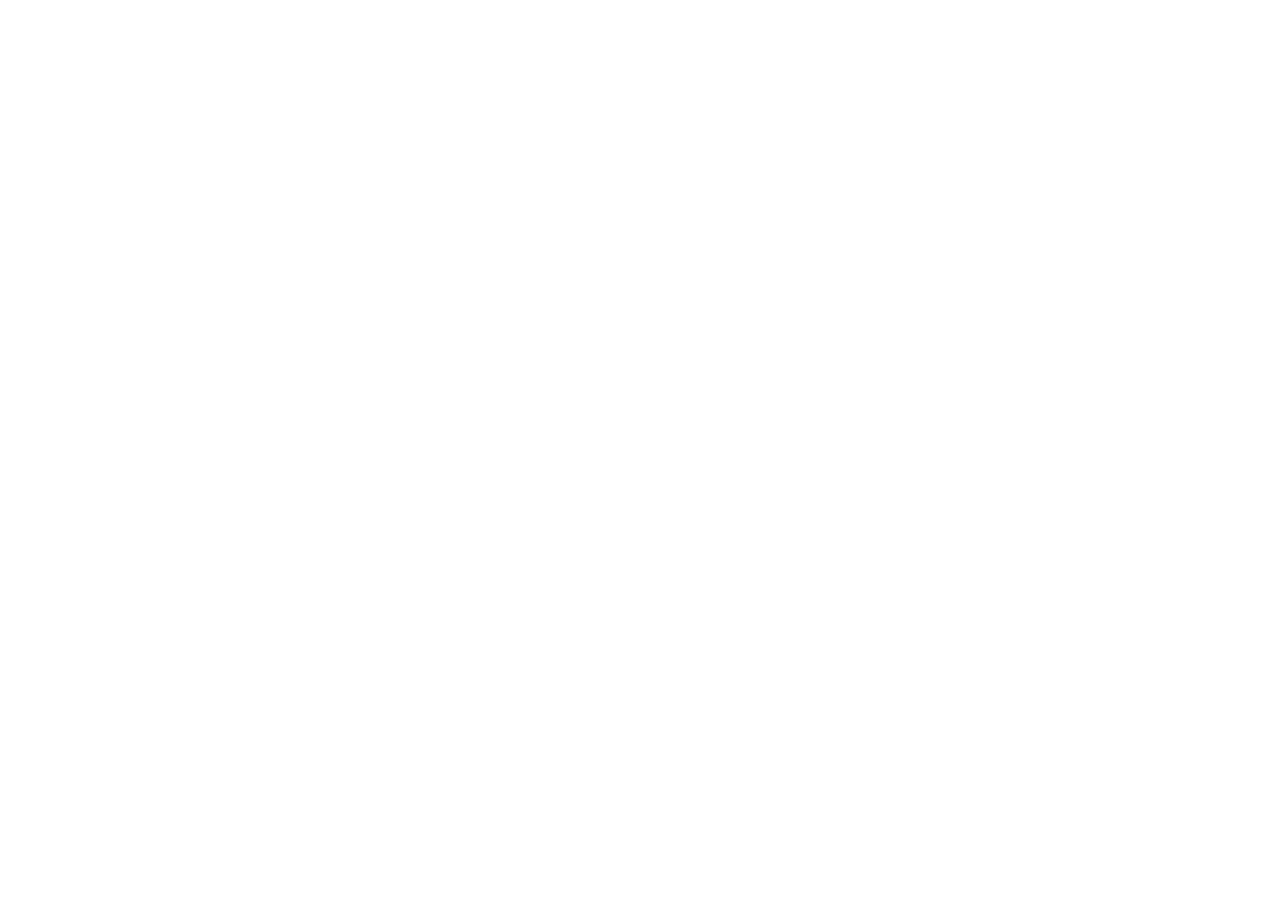
==== index.html @ 931227c5 "first commit" ====
<!DOCTYPE html>
<html lang="en">
<head>
    <meta charset="UTF-8">
    <meta http-equiv="X-UA-Compatible" content="IE=edge">
    <meta name="viewport" content="width=device-width, initial-scale=1.0">
    <title>This is my first Web-site</title>
</head>
<body>
    
</body>
</html>
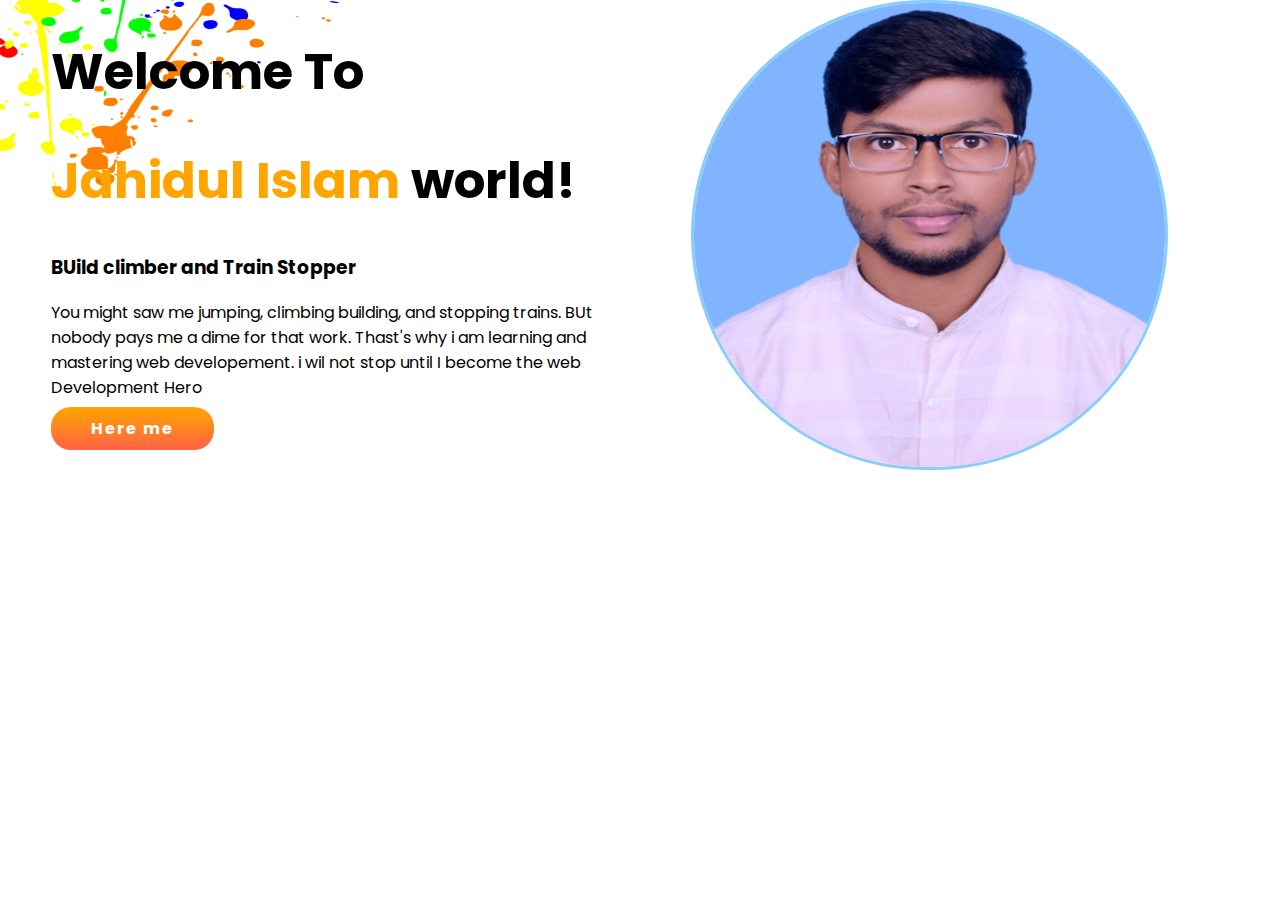
==== commit f1a851e6: "add section" ====
--- a/index.html
+++ b/index.html
@@ -1,12 +1,35 @@
 <!DOCTYPE html>
 <html lang="en">
+
 <head>
     <meta charset="UTF-8">
     <meta http-equiv="X-UA-Compatible" content="IE=edge">
     <meta name="viewport" content="width=device-width, initial-scale=1.0">
     <title>This is my first Web-site</title>
+    <link rel="preconnect" href="https://fonts.googleapis.com">
+    <link rel="preconnect" href="https://fonts.gstatic.com" crossorigin>
+    <link href="https://fonts.googleapis.com/css2?family=Poppins&display=swap" rel="stylesheet">
+    <link rel="stylesheet" href="style.css">
 </head>
+
 <body>
-    
+    <section class="top-banner">
+        <div class="half-width">
+            <h1>Welcome To</h1>
+            <h1><span class="orange">Jahidul Islam</span> world!</h1>
+            <h3>BUild climber and Train Stopper</h3>
+            <p>You might saw me jumping, climbing building, and stopping trains. BUt nobody pays me a dime for that
+                work.
+                Thast's why i am learning and mastering web developement. i wil not stop until I become the web
+                Development
+                Hero</p>
+            <a class="link-button" target="_blank" href="https://www.linkedin.com/in/jahidul-chowdhury-76b8b1216/">Here
+                me</a>
+        </div>
+        <div class="half-width">
+            <img src="image/img2.jpg" alt="This is Jahidul islam">
+        </div>
+    </section>
 </body>
+
 </html>--- a/style.css
+++ b/style.css
@@ -0,0 +1,37 @@
+body{
+    margin: 0;
+    font-family: 'Poppins', sans-serif;
+}
+section{
+    display: flex;
+}
+.half-width{
+    width: 50%;
+    padding-left: 4%;
+}
+.half-width img{
+    width: 80%;
+    height: 80%;   /*exra use*/
+    border: 3px solid lightskyblue;
+    border-radius: 300px;  
+}
+
+h1{
+    font-size: 50px;
+}
+.orange{
+    color:orange;
+}
+.link-button{
+     text-decoration: none;
+     background-image: linear-gradient(orange, tomato);
+     padding: 10px 40px;
+     color: white;
+     letter-spacing: 2px;
+     font-weight: 700;
+     border-radius: 20px;
+}
+.top-banner{
+   background-image: url(image/circle8.png);
+    background-repeat: no-repeat;
+}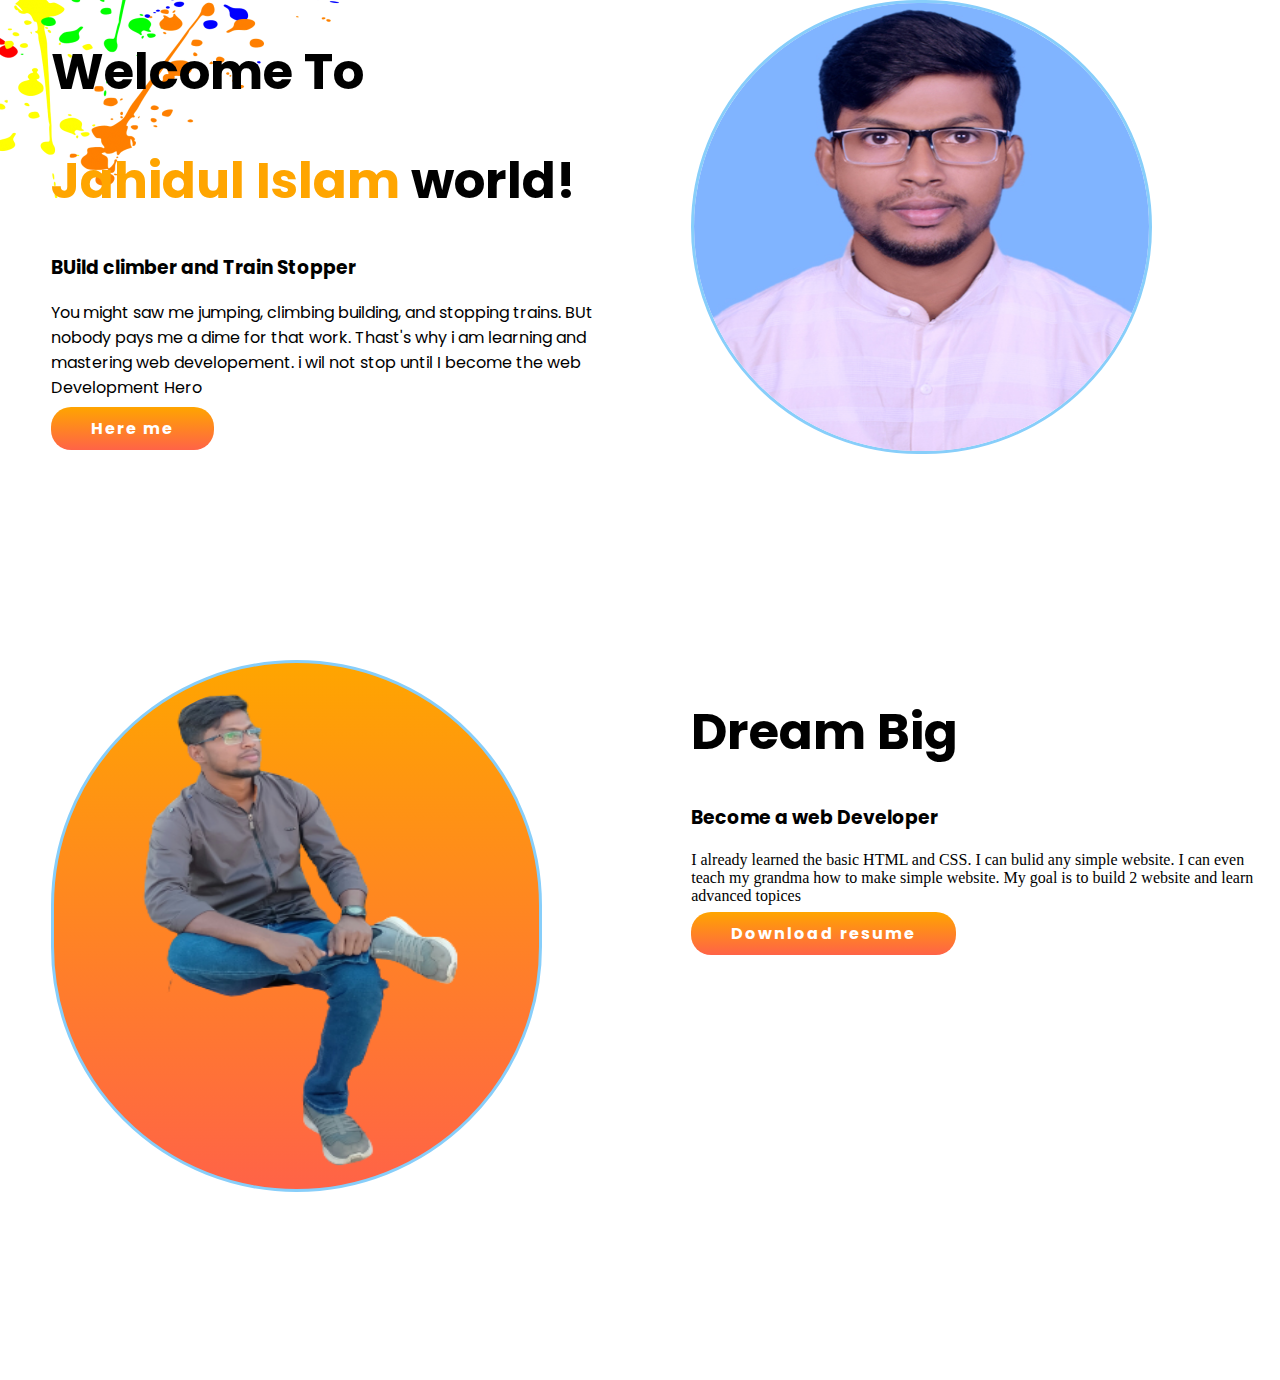
==== commit 272cbf42: "add section" ====
--- a/index.html
+++ b/index.html
@@ -30,6 +30,22 @@
             <img src="image/img2.jpg" alt="This is Jahidul islam">
         </div>
     </section>
+    <section class="dream-big">
+        <div class="half-width">
+            <img id="second" src="image/remove0.png" alt="background nai">
+        </div>
+        <div class="half-width">
+            <h1>Dream Big</h1>
+            <h3>Become a web Developer</h3>
+            <p class="font-second">I already learned the basic HTML and CSS. I can bulid any simple website. I can even
+                teach my grandma how
+                to make simple website. My goal is to build 2 website and learn advanced topices</p>
+            <a class="link-button" target="_blank"
+                href="https://www.linkedin.com/in/jahidul-chowdhury-76b8b1216/">Download resume</a>
+        </div>
+
+
+    </section>
 </body>
 
 </html>--- a/style.css
+++ b/style.css
@@ -4,10 +4,12 @@
 }
 section{
     display: flex;
+    margin-bottom: 100px;
 }
 .half-width{
     width: 50%;
     padding-left: 4%;
+    padding-right: 20px;
 }
 .half-width img{
     width: 80%;
@@ -34,4 +36,20 @@
 .top-banner{
    background-image: url(image/circle8.png);
     background-repeat: no-repeat;
+
+}
+
+#second{
+    padding: 15px;
+    background-image: linear-gradient(orange, tomato);
+}
+
+.font-second{
+    font-family: 'Festive', cursive;
+}
+.dream-big{
+    background-image: url(image/circle6.png);
+    background-repeat: no-repeat;
+    background-position: right;
+    background-attachment: fixed;
 }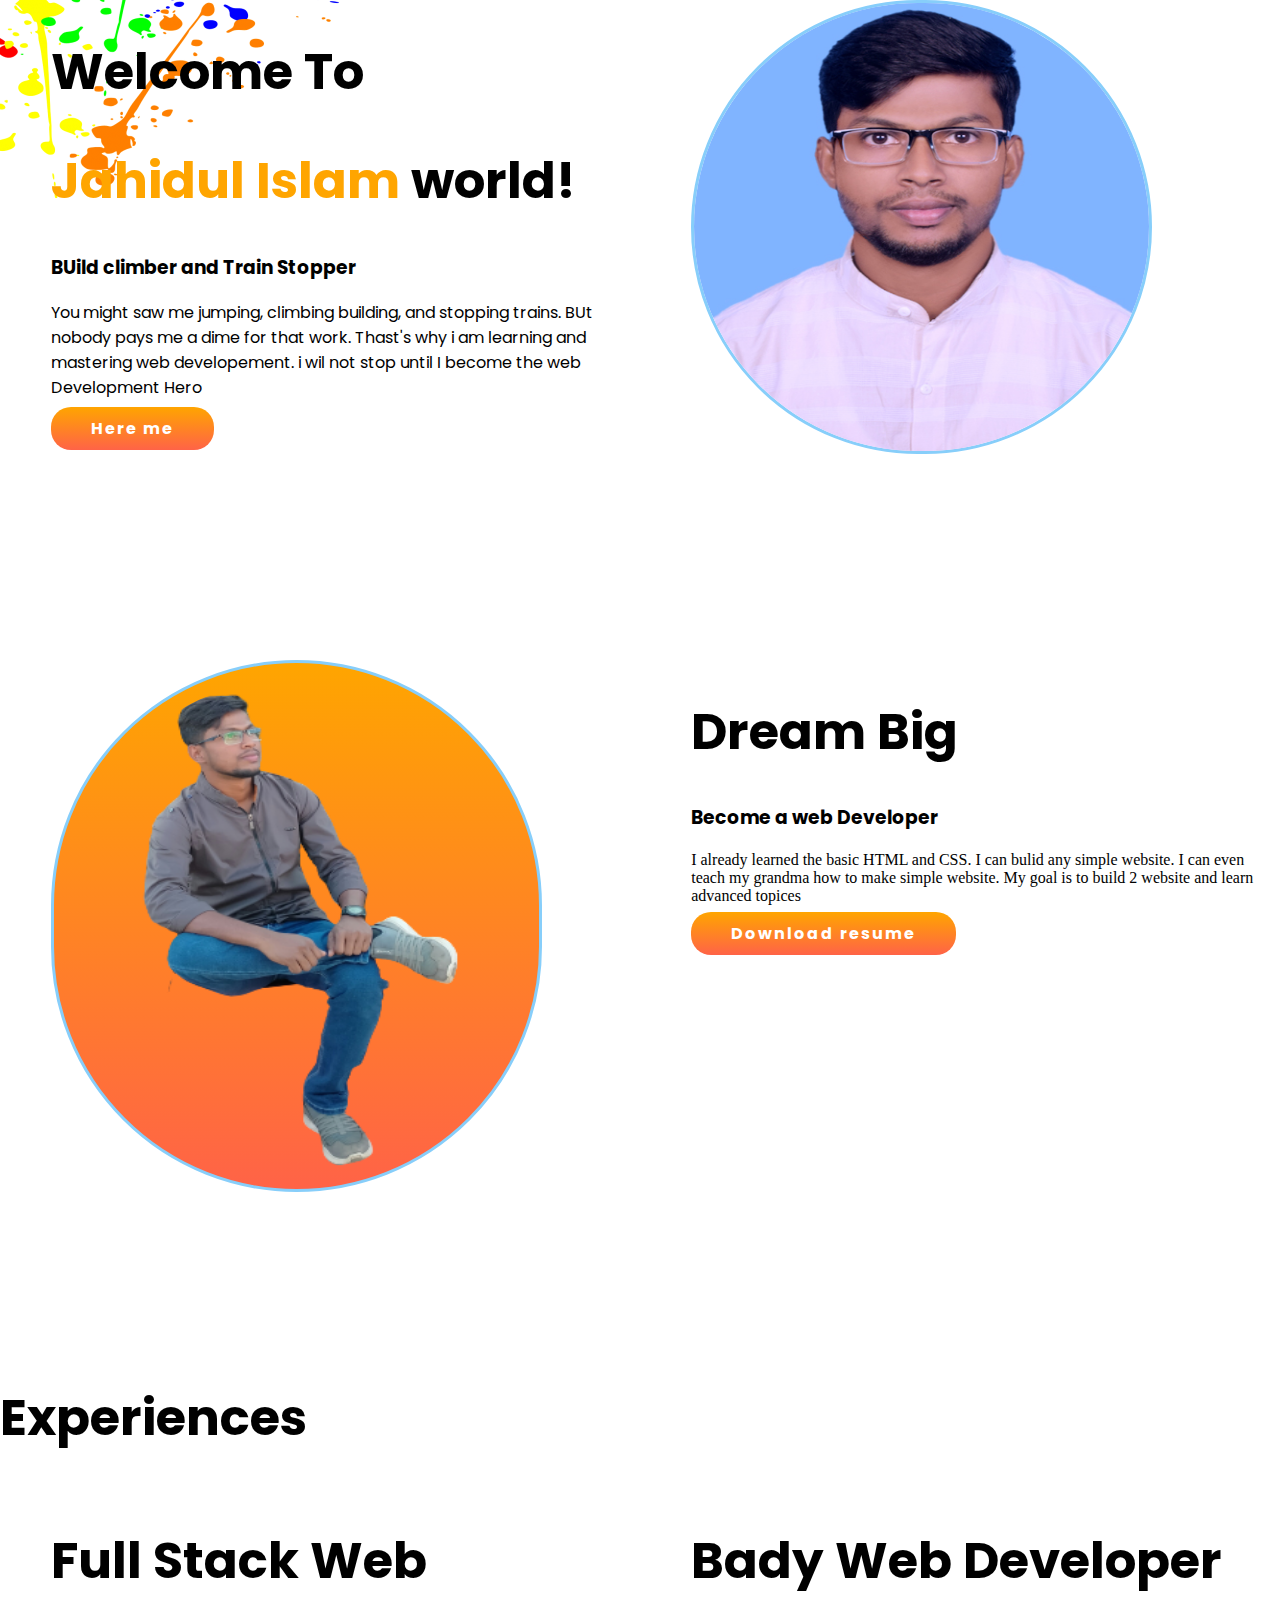
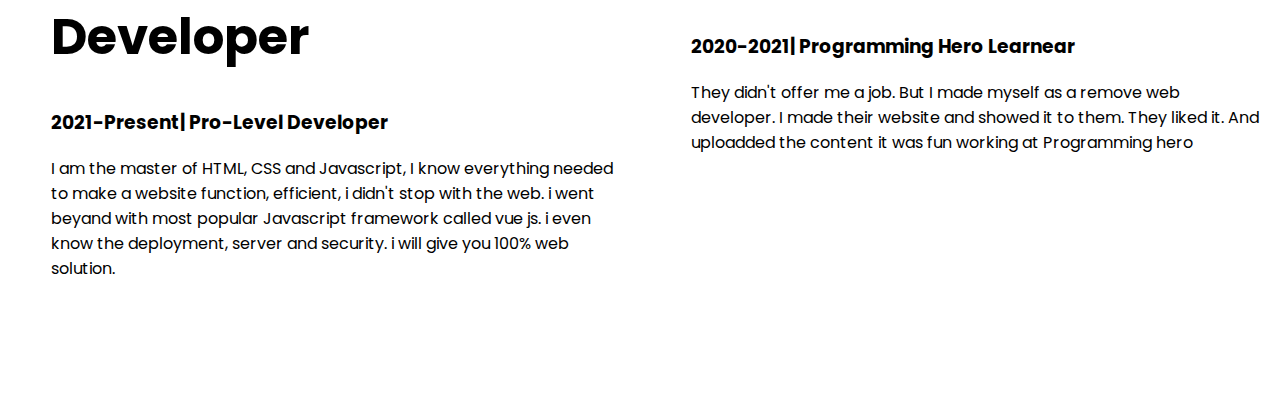
==== commit 9e696a84: "section3" ====
--- a/index.html
+++ b/index.html
@@ -13,7 +13,7 @@
 </head>
 
 <body>
-    <section class="top-banner">
+    <section class="top-banner flexible-container">
         <div class="half-width">
             <h1>Welcome To</h1>
             <h1><span class="orange">Jahidul Islam</span> world!</h1>
@@ -30,7 +30,7 @@
             <img src="image/img2.jpg" alt="This is Jahidul islam">
         </div>
     </section>
-    <section class="dream-big">
+    <section class="dream-big flexible-container">
         <div class="half-width">
             <img id="second" src="image/remove0.png" alt="background nai">
         </div>
@@ -43,7 +43,27 @@
             <a class="link-button" target="_blank"
                 href="https://www.linkedin.com/in/jahidul-chowdhury-76b8b1216/">Download resume</a>
         </div>
+    </section>
+    <section class="experience-area">
+        <h1>Experiences</h1>
+        <div class="flexible-container">
+            <div class="half-width">
+                <h1>Full Stack Web Developer</h1>
+                <h3>2021-Present| Pro-Level Developer</h3>
+                <p>I am the master of HTML, CSS and Javascript, I know everything needed to make a website function,
+                    efficient, i didn't stop with the web. i went beyand with most popular Javascript framework called
+                    vue
+                    js. i even know the deployment, server and security. i will give you 100% web solution.</p>
 
+            </div>
+            <div class="half-width">
+                <h1>Bady Web Developer</h1>
+                <h3>2020-2021| Programming Hero Learnear</h3>
+                <p>They didn't offer me a job. But I made myself as a remove web developer. I made their website and
+                    showed
+                    it to them. They liked it. And uploadded the content it was fun working at Programming hero </p>
+            </div>
+        </div>
 
     </section>
 </body>
--- a/style.css
+++ b/style.css
@@ -2,7 +2,7 @@
     margin: 0;
     font-family: 'Poppins', sans-serif;
 }
-section{
+.flexible-container{
     display: flex;
     margin-bottom: 100px;
 }
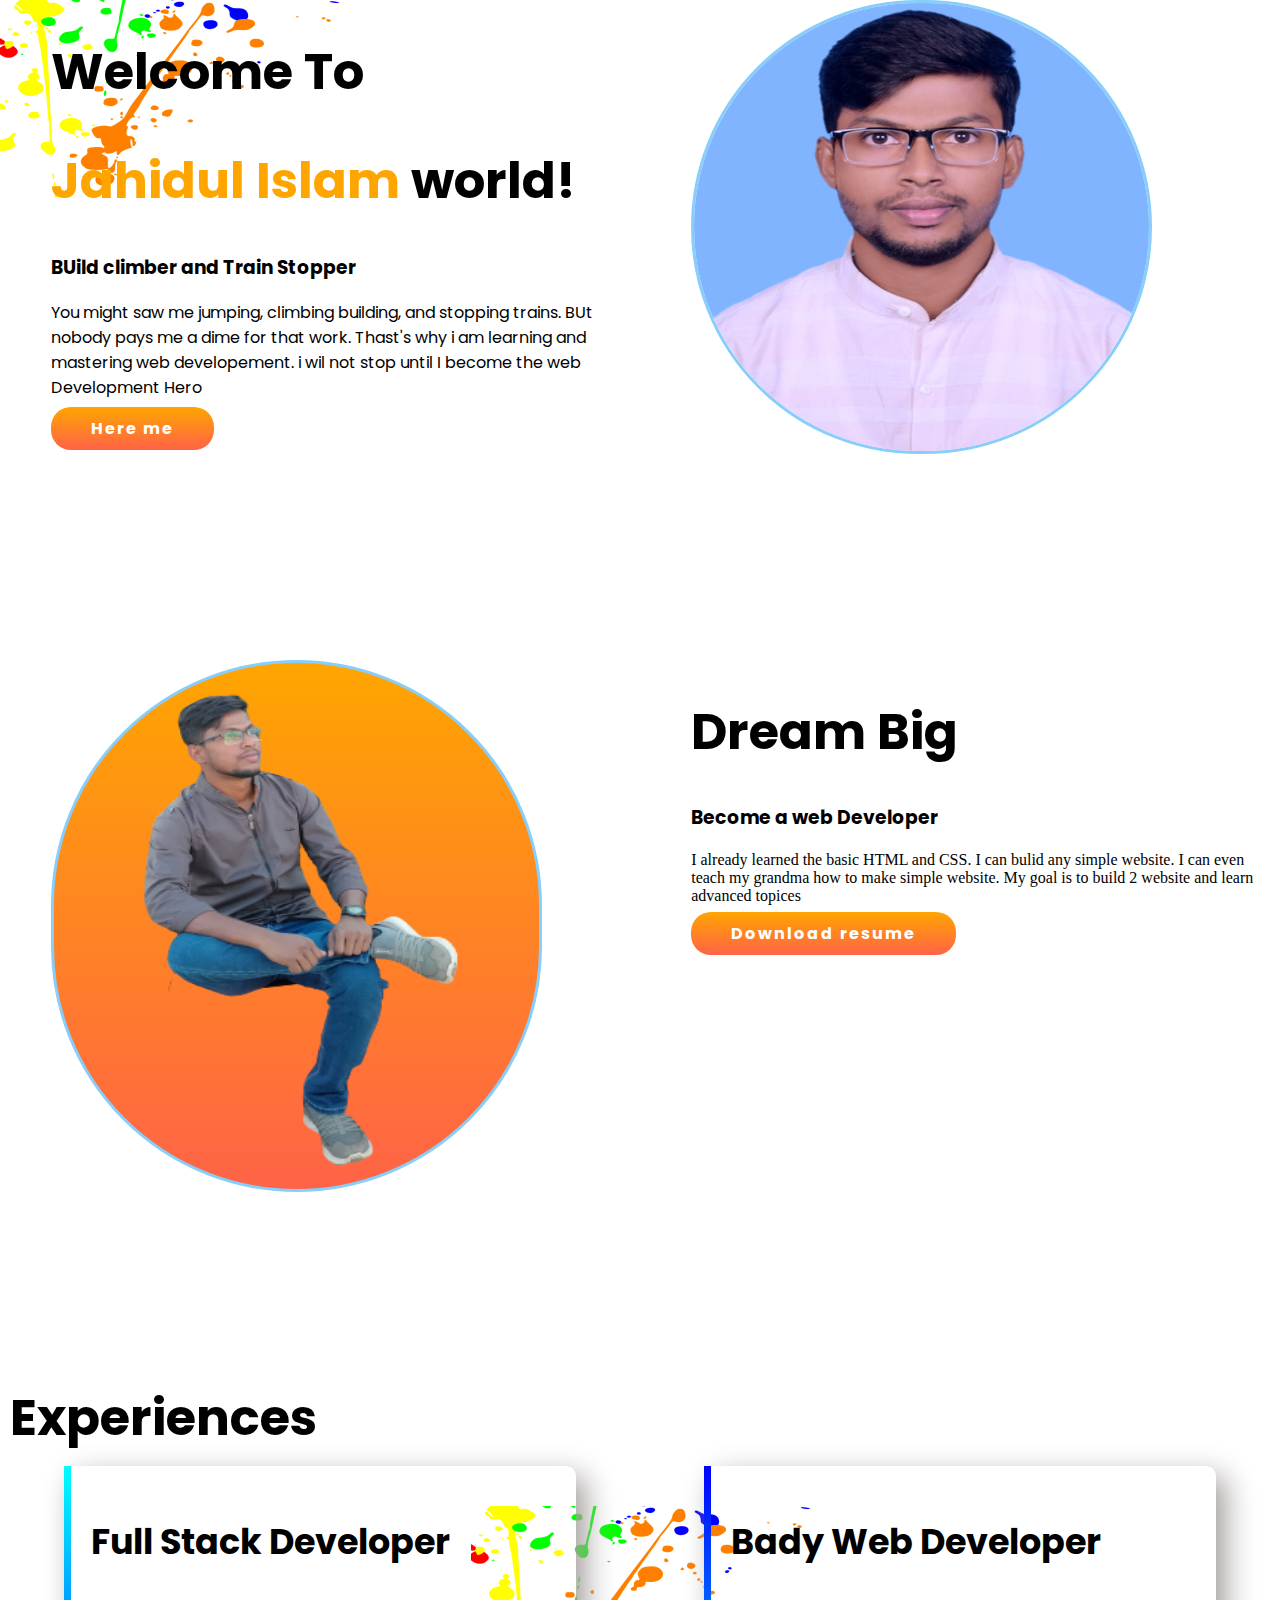
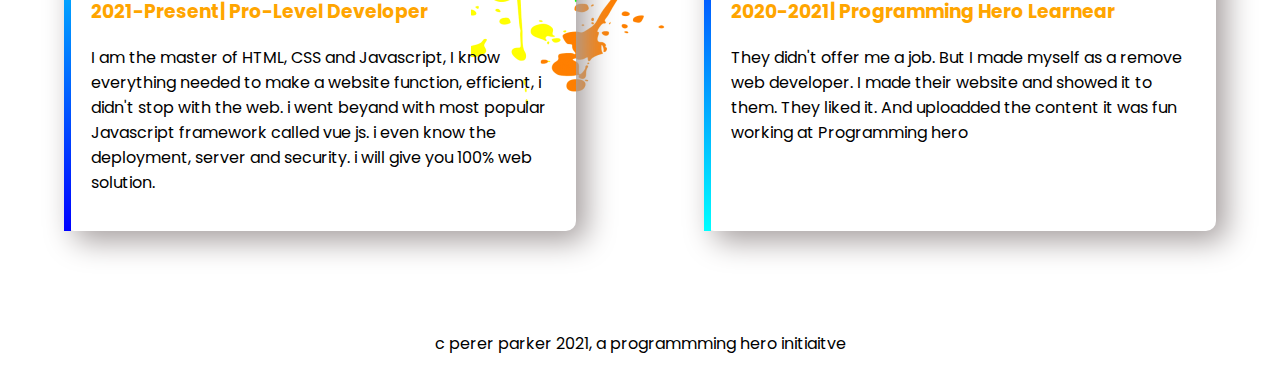
==== commit 52217f27: "add" ====
--- a/index.html
+++ b/index.html
@@ -45,20 +45,20 @@
         </div>
     </section>
     <section class="experience-area">
-        <h1>Experiences</h1>
+        <h1 style="margin: 10px;">Experiences</h1>
         <div class="flexible-container">
-            <div class="half-width">
-                <h1>Full Stack Web Developer</h1>
-                <h3>2021-Present| Pro-Level Developer</h3>
+            <div id="stack-developer" class="box-shadow">
+                <h2>Full Stack Developer</h2>
+                <h3 class="orange">2021-Present| Pro-Level Developer</h3>
                 <p>I am the master of HTML, CSS and Javascript, I know everything needed to make a website function,
                     efficient, i didn't stop with the web. i went beyand with most popular Javascript framework called
                     vue
                     js. i even know the deployment, server and security. i will give you 100% web solution.</p>
 
             </div>
-            <div class="half-width">
-                <h1>Bady Web Developer</h1>
-                <h3>2020-2021| Programming Hero Learnear</h3>
+            <div id="web-developer" class="box-shadow">
+                <h2>Bady Web Developer</h2>
+                <h3 class="orange">2020-2021| Programming Hero Learnear</h3>
                 <p>They didn't offer me a job. But I made myself as a remove web developer. I made their website and
                     showed
                     it to them. They liked it. And uploadded the content it was fun working at Programming hero </p>
@@ -66,6 +66,9 @@
         </div>
 
     </section>
+    <footer>
+        <p>c perer parker 2021, a programmming hero initiaitve</p>
+    </footer>
 </body>
 
 </html>--- a/style.css
+++ b/style.css
@@ -52,4 +52,42 @@
     background-repeat: no-repeat;
     background-position: right;
     background-attachment: fixed;
+}
+
+.experience-area{
+    background-image: url(image/circle8.png);
+    background-repeat: no-repeat;
+    background-position: center ;
+    
+}
+
+h2{
+    font-size: 35px;
+}
+.box-shadow{
+    width: 40%;
+    margin-left: 5%;
+    margin-right: 5%;
+    padding: 20px;
+    box-shadow:10px 10px 30px rgb(165, 158, 158);
+    border-radius: 10px;
+
+}
+#stack-developer{
+    border-left: 7px solid;
+    border-image:linear-gradient(cyan, blue);
+    border-image-slice: 1;
+}
+
+
+#web-developer{
+    border-left: 7px solid;
+    border-image: linear-gradient(blue, cyan) ;
+    border-image-slice:1;
+ 
+}
+
+footer p{
+    text-align: center;
+
 }